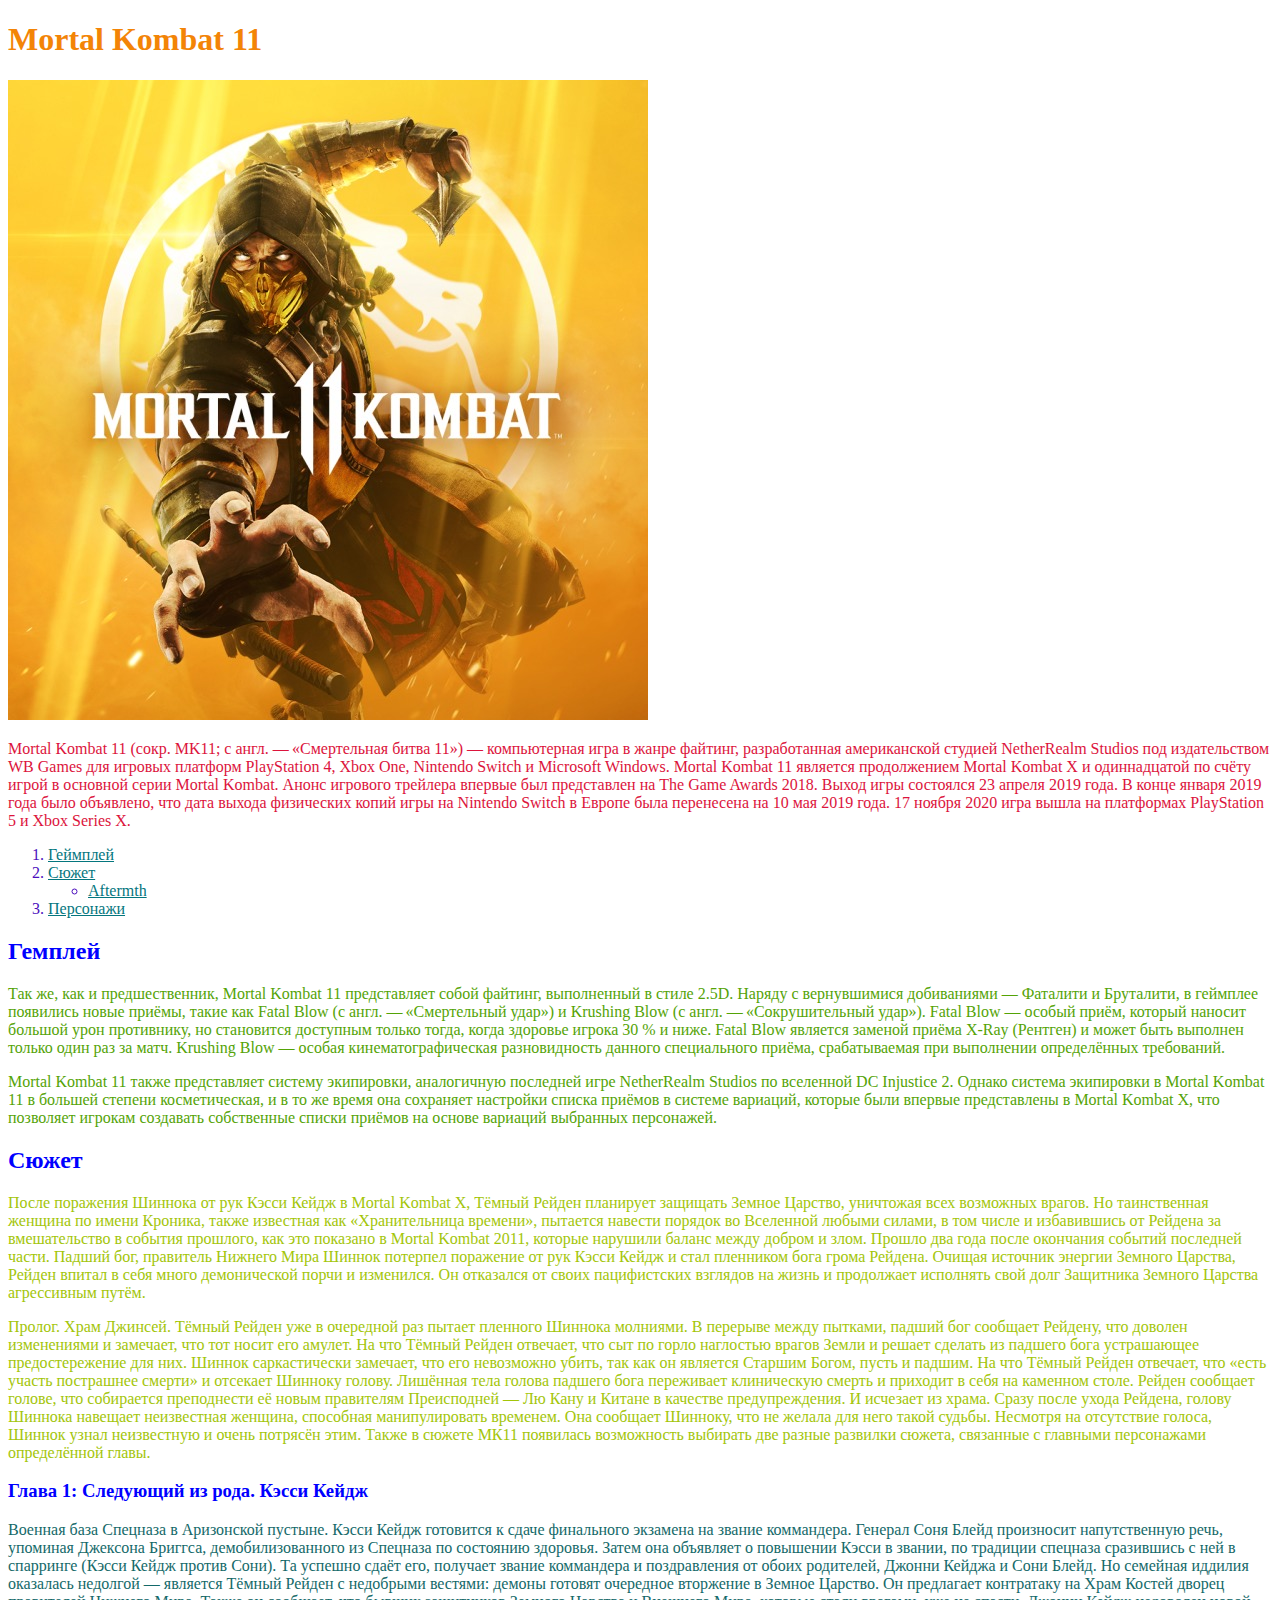
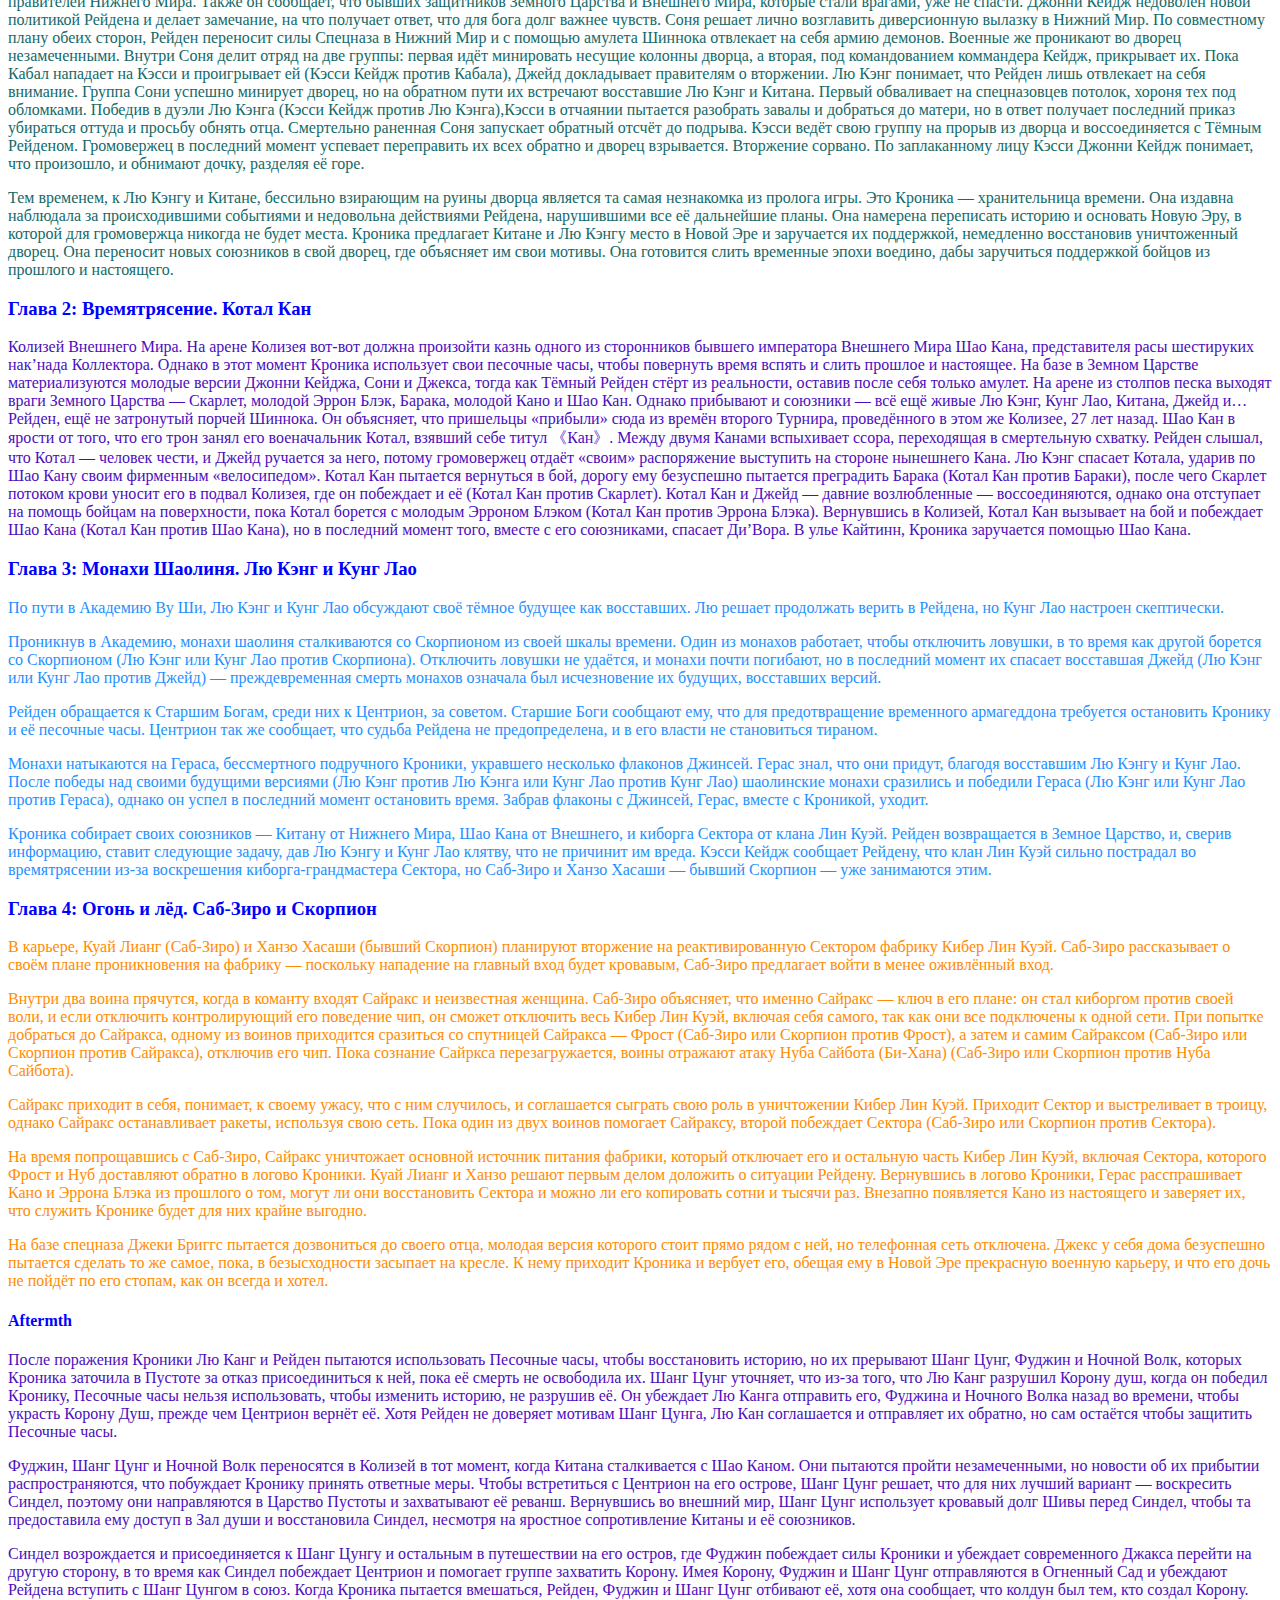
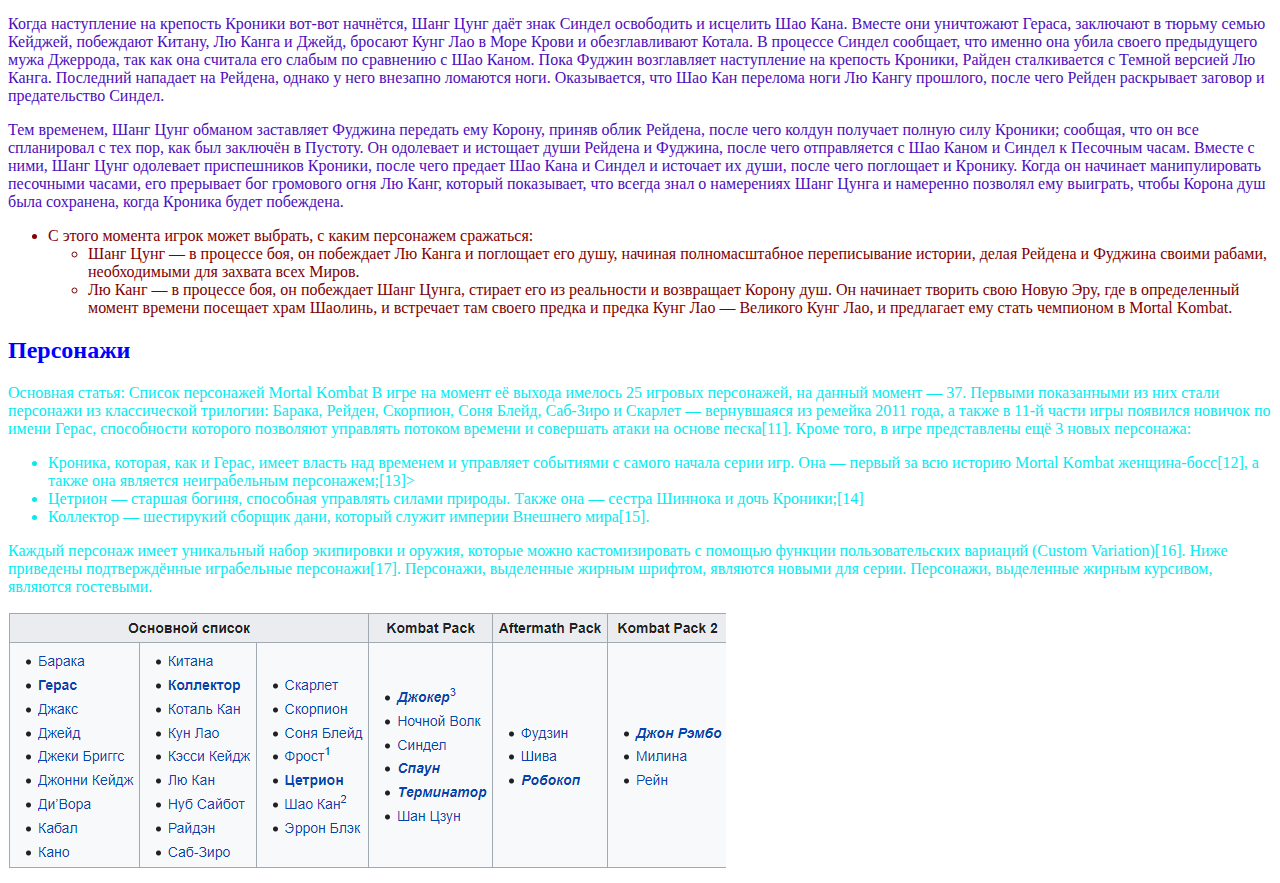
==== lesson_3/index.html @ f6449ec7 "Add files via upload" ====
<!DOCTYPE html>
<html lang="zxx">

<head>
	<meta charset="UTF-8">
	<meta name="viewport" content="width=device-width, initial-scale=1.0">
	<link rel="stylesheet" href="css/style.css">
	<title>lesson 3 </title>
</head>

<body>
	<header>
		<h1>Mortal Kombat 11</h1>
		<div class="vstup" id="p1"></div>
		<img src="img/Mortal_Kombat_11.jpg" alt="Mortal Kombat 11">
		<p>Mortal Kombat 11 (сокр. MK11; с англ. — «Смертельная битва 11») — компьютерная игра в жанре файтинг,
			разработанная американской студией NetherRealm Studios под издательством WB Games для игровых платформ
			PlayStation 4, Xbox One, Nintendo Switch и Microsoft Windows. Mortal Kombat 11 является продолжением Mortal
			Kombat X и одиннадцатой по счёту игрой в основной серии Mortal Kombat. Анонс игрового трейлера впервые был
			представлен на The Game Awards 2018. Выход игры состоялся 23 апреля 2019 года. В конце января 2019 года было
			объявлено, что дата выхода физических копий игры на Nintendo Switch в Европе была перенесена на 10 мая 2019
			года. 17 ноября 2020 игра вышла на платформах PlayStation 5 и Xbox Series X.
		</p>
		</div>
	</header>
	<main>
		<div class="menu">
			<ol>
				<li>
					<a href="#p-1" class="text1"> Геймплей</a>
				</li>
				<li>
					<a href="#p-2" class="text2"> Сюжет</a>
				</li>
				<ul>
					<li>
						<a href="#p-3" class="text3"> Aftermth</a>
					</li>
				</ul>
				<li>
					<a href="#p-4" class="text4"> Персонажи</a>
				</li>
			</ol>
		</div>
		<h2>Гемплей</h2>
		<div class="text1" id="p-1">
			<p>Так же, как и предшественник, Mortal Kombat 11 представляет собой файтинг, выполненный в стиле 2.5D. Наряду
				с
				вернувшимися добиваниями — Фаталити и Бруталити, в геймплее появились новые приёмы, такие как Fatal Blow (с
				англ. — «Смертельный удар») и Krushing Blow (с англ. — «Сокрушительный удар»). Fatal Blow — особый приём,
				который наносит большой урон противнику, но становится доступным только тогда, когда здоровье игрока 30 % и
				ниже. Fatal Blow является заменой приёма X-Ray (Рентген) и может быть выполнен только один раз за матч.
				Krushing Blow — особая кинематографическая разновидность данного специального приёма, срабатываемая при
				выполнении определённых требований.
			<p>
				Mortal Kombat 11 также представляет систему экипировки, аналогичную последней игре NetherRealm Studios по
				вселенной DC Injustice 2. Однако система экипировки в Mortal Kombat 11 в большей степени косметическая, и
				в
				то
				же время она сохраняет настройки списка приёмов в системе вариаций, которые были впервые представлены в
				Mortal
				Kombat X, что позволяет игрокам создавать собственные списки приёмов на основе вариаций выбранных
				персонажей.
			</p>
		</div>
		<h2>Сюжет</h2>
		<div class="text2" id="p-2">
			<p>После поражения Шиннока от рук Кэсси Кейдж в Mortal Kombat X, Тёмный Рейден планирует защищать Земное
				Царство,
				уничтожая всех возможных врагов. Но таинственная женщина по имени Кроника, также известная как
				«Хранительница
				времени», пытается навести порядок во Вселенной любыми силами, в том числе и избавившись от Рейдена за
				вмешательство в события прошлого, как это показано в Mortal Kombat 2011, которые нарушили баланс между
				добром и
				злом.
				Прошло два года после окончания событий последней части. Падший бог, правитель Нижнего Мира Шиннок потерпел
				поражение от рук Кэсси Кейдж и стал пленником бога грома Рейдена. Очищая источник энергии Земного Царства,
				Рейден
				впитал в себя много демонической порчи и изменился. Он отказался от своих пацифистских взглядов на жизнь и
				продолжает исполнять свой долг Защитника Земного Царства агрессивным путём.
			<p>
				Пролог. Храм Джинсей. Тёмный Рейден уже в очередной раз пытает пленного Шиннока молниями. В перерыве между
				пытками, падший бог сообщает Рейдену, что доволен изменениями и замечает, что тот носит его амулет. На что
				Тёмный
				Рейден отвечает, что сыт по горло наглостью врагов Земли и решает сделать из падшего бога устрашающее
				предостережение для них. Шиннок саркастически замечает, что его невозможно убить, так как он является
				Старшим
				Богом, пусть и падшим. На что Тёмный Рейден отвечает, что «есть участь пострашнее смерти» и отсекает Шинноку
				голову. Лишённая тела голова падшего бога переживает клиническую смерть и приходит в себя на каменном столе.
				Рейден сообщает голове, что собирается преподнести её новым правителям Преисподней — Лю Кану и Китане в
				качестве
				предупреждения. И исчезает из храма. Сразу после ухода Рейдена, голову Шиннока навещает неизвестная женщина,
				способная манипулировать временем. Она сообщает Шинноку, что не желала для него такой судьбы. Несмотря на
				отсутствие голоса, Шиннок узнал неизвестную и очень потрясён этим.
				Также в сюжете МК11 появилась возможность выбирать две разные развилки сюжета, связанные с главными
				персонажами
				определённой главы.
			</p>
		</div>
		<h3>Глава 1: Следующий из рода. Кэсси Кейдж</h3>
		<div class="g1">
			<p>Военная база Спецназа в Аризонской пустыне. Кэсси Кейдж готовится к сдаче финального экзамена на
				звание
				коммандера. Генерал Соня Блейд произносит напутственную речь, упоминая Джексона Бриггса, демобилизованного
				из
				Спецназа по состоянию здоровья. Затем она объявляет о повышении Кэсси в звании, по традиции спецназа
				сразившись
				с
				ней в спарринге (Кэсси Кейдж против Сони). Та успешно сдаёт его, получает звание коммандера и поздравления
				от
				обоих родителей, Джонни Кейджа и Сони Блейд. Но семейная иддилия оказалась недолгой — является Тёмный Рейден
				с
				недобрыми вестями: демоны готовят очередное вторжение в Земное Царство. Он предлагает контратаку на Храм
				Костей
				дворец правителей Нижнего Мира. Также он сообщает, что бывших защитников Земного Царства и Внешнего Мира,
				которые
				стали врагами, уже не спасти. Джонни Кейдж недоволен новой политикой Рейдена и делает замечание, на что
				получает
				ответ, что для бога долг важнее чувств. Соня решает лично возглавить диверсионную вылазку в Нижний Мир. По
				совместному плану обеих сторон, Рейден переносит силы Спецназа в Нижний Мир и с помощью амулета Шиннока
				отвлекает
				на себя армию демонов. Военные же проникают во дворец незамеченными. Внутри Соня делит отряд на две группы:
				первая
				идёт минировать несущие колонны дворца, а вторая, под командованием коммандера Кейдж, прикрывает их. Пока
				Кабал
				нападает на Кэсси и проигрывает ей (Кэсси Кейдж против Кабала), Джейд докладывает правителям о вторжении. Лю
				Кэнг
				понимает, что Рейден лишь отвлекает на себя внимание. Группа Сони успешно минирует дворец, но на обратном
				пути
				их
				встречают восставшие Лю Кэнг и Китана. Первый обваливает на спецназовцев потолок, хороня тех под обломками.
				Победив в дуэли Лю Кэнга (Кэсси Кейдж против Лю Кэнга),Кэсси в отчаянии пытается разобрать завалы и
				добраться
				до
				матери, но в ответ получает последний приказ убираться оттуда и просьбу обнять отца. Смертельно раненная
				Соня
				запускает обратный отсчёт до подрыва. Кэсси ведёт свою группу на прорыв из дворца и воссоединяется с Тёмным
				Рейденом. Громовержец в последний момент успевает переправить их всех обратно и дворец взрывается. Вторжение
				сорвано. По заплаканному лицу Кэсси Джонни Кейдж понимает, что произошло, и обнимают дочку, разделяя её
				горе.
			<p>
				Тем временем, к Лю Кэнгу и Китане, бессильно взирающим на руины дворца является та самая незнакомка из
				пролога
				игры. Это Кроника — хранительница времени. Она издавна наблюдала за происходившими событиями и недовольна
				действиями Рейдена, нарушившими все её дальнейшие планы. Она намерена переписать историю и основать Новую
				Эру,
				в
				которой для громовержца никогда не будет места. Кроника предлагает Китане и Лю Кэнгу место в Новой Эре и
				заручается их поддержкой, немедленно восстановив уничтоженный дворец. Она переносит новых союзников в свой
				дворец,
				где объясняет им свои мотивы. Она готовится слить временные эпохи воедино, дабы заручиться поддержкой бойцов
				из
				прошлого и настоящего.
			</p>
		</div>
		<h3>Глава 2: Времятрясение. Котал Кан</h3>
		<div class="g2">
			<p>Колизей Внешнего Мира. На арене Колизея вот-вот должна произойти казнь одного из сторонников бывшего
				императора
				Внешнего Мира Шао Кана, представителя расы шестируких нак’нада Коллектора. Однако в этот момент Кроника
				использует
				свои песочные часы, чтобы повернуть время вспять и слить прошлое и настоящее. На базе в Земном Царстве
				материализуются молодые версии Джонни Кейджа, Сони и Джекса, тогда как Тёмный Рейден стёрт из реальности,
				оставив
				после себя только амулет. На арене из столпов песка выходят враги Земного Царства — Скарлет, молодой
				Эррон
				Блэк,
				Барака, молодой Кано и Шао Кан. Однако прибывают и союзники — всё ещё живые Лю Кэнг, Кунг Лао, Китана,
				Джейд
				и…
				Рейден, ещё не затронутый порчей Шиннока. Он объясняет, что пришельцы «прибыли» сюда из времён второго
				Турнира,
				проведённого в этом же Колизее, 27 лет назад. Шао Кан в ярости от того, что его трон занял его
				военачальник
				Котал,
				взявший себе титул 《Кан》. Между двумя Канами вспыхивает ссора, переходящая в смертельную схватку. Рейден
				слышал,
				что Котал — человек чести, и Джейд ручается за него, потому громовержец отдаёт «своим» распоряжение
				выступить
				на
				стороне нынешнего Кана. Лю Кэнг спасает Котала, ударив по Шао Кану своим фирменным «велосипедом». Котал
				Кан
				пытается вернуться в бой, дорогу ему безуспешно пытается преградить Барака (Котал Кан против Бараки),
				после
				чего
				Скарлет потоком крови уносит его в подвал Колизея, где он побеждает и её (Котал Кан против Скарлет).
				Котал
				Кан
				и
				Джейд — давние возлюбленные — воссоединяются, однако она отступает на помощь бойцам на поверхности, пока
				Котал
				борется с молодым Эрроном Блэком (Котал Кан против Эррона Блэка). Вернувшись в Колизей, Котал Кан
				вызывает
				на
				бой
				и побеждает Шао Кана (Котал Кан против Шао Кана), но в последний момент того, вместе с его союзниками,
				спасает
				Ди’Вора. В улье Кайтинн, Кроника заручается помощью Шао Кана.
			</p>
		</div>
		<h3>Глава 3: Монахи Шаолиня. Лю Кэнг и Кунг Лао</h3>
		<div class="g3">
			<p>По пути в Академию Ву Ши, Лю Кэнг и Кунг Лао обсуждают своё тёмное будущее как восставших. Лю решает
				продолжать
				верить в Рейдена, но Кунг Лао настроен скептически.
			<p>
				Проникнув в Академию, монахи шаолиня сталкиваются со Скорпионом из своей шкалы времени. Один из монахов
				работает,
				чтобы отключить ловушки, в то время как другой борется со Скорпионом (Лю Кэнг или Кунг Лао против
				Скорпиона).
				Отключить ловушки не удаётся, и монахи почти погибают, но в последний момент их спасает восставшая Джейд
				(Лю
				Кэнг
				или Кунг Лао против Джейд) — преждевременная смерть монахов означала был исчезновение их будущих,
				восставших
				версий.
			<p>
				Рейден обращается к Старшим Богам, среди них к Центрион, за советом. Старшие Боги сообщают ему, что для
				предотвращение временного армагеддона требуется остановить Кронику и её песочные часы. Центрион так же
				сообщает,
				что судьба Рейдена не предопределена, и в его власти не становиться тираном.
			<p>
				Монахи натыкаются на Гераса, бессмертного подручного Кроники, укравшего несколько флаконов Джинсей. Герас
				знал,
				что они придут, благодя восставшим Лю Кэнгу и Кунг Лао. После победы над своими будущими версиями (Лю
				Кэнг
				против
				Лю Кэнга или Кунг Лао против Кунг Лао) шаолинские монахи сразились и победили Гераса (Лю Кэнг или Кунг
				Лао
				против
				Гераса), однако он успел в последний момент остановить время. Забрав флаконы с Джинсей, Герас, вместе с
				Кроникой,
				уходит.
			<p>
				Кроника собирает своих союзников — Китану от Нижнего Мира, Шао Кана от Внешнего, и киборга Сектора от
				клана
				Лин
				Куэй. Рейден возвращается в Земное Царство, и, сверив информацию, ставит следующие задачу, дав Лю Кэнгу и
				Кунг
				Лао
				клятву, что не причинит им вреда. Кэсси Кейдж сообщает Рейдену, что клан Лин Куэй сильно пострадал во
				времятрясении из-за воскрешения киборга-грандмастера Сектора, но Саб-Зиро и Ханзо Хасаши — бывший
				Скорпион —
				уже
				занимаются этим.
			</p>
		</div>
		<h3>Глава 4: Огонь и лёд. Саб-Зиро и Скорпион </h3>
		<div class="g4">
			<p>
				В карьере, Куай Лианг (Саб-Зиро) и Ханзо Хасаши (бывший Скорпион) планируют вторжение на реактивированную
				Сектором
				фабрику Кибер Лин Куэй. Саб-Зиро рассказывает о своём плане проникновения на фабрику — поскольку
				нападение
				на
				главный вход будет кровавым, Саб-Зиро предлагает войти в менее оживлённый вход.
			<p>
				Внутри два воина прячутся, когда в команту входят Сайракс и неизвестная женщина. Саб-Зиро объясняет, что
				именно
				Сайракс — ключ в его плане: он стал киборгом против своей воли, и если отключить контролирующий его
				поведение
				чип,
				он сможет отключить весь Кибер Лин Куэй, включая себя самого, так как они все подключены к одной сети.
				При
				попытке
				добраться до Сайракса, одному из воинов приходится сразиться со спутницей Сайракса — Фрост (Саб-Зиро или
				Скорпион
				против Фрост), а затем и самим Сайраксом (Саб-Зиро или Скорпион против Сайракса), отключив его чип. Пока
				сознание
				Сайркса перезагружается, воины отражают атаку Нуба Сайбота (Би-Хана) (Саб-Зиро или Скорпион против Нуба
				Сайбота).
			<p>
				Сайракс приходит в себя, понимает, к своему ужасу, что с ним случилось, и соглашается сыграть свою роль в
				уничтожении Кибер Лин Куэй. Приходит Сектор и выстреливает в троицу, однако Сайракс останавливает ракеты,
				используя свою сеть. Пока один из двух воинов помогает Сайраксу, второй побеждает Сектора (Саб-Зиро или
				Скорпион
				против Сектора).
			<p>
				На время попрощавшись с Саб-Зиро, Сайракс уничтожает основной источник питания фабрики, который отключает
				его и
				остальную часть Кибер Лин Куэй, включая Сектора, которого Фрост и Нуб доставляют обратно в логово
				Кроники.
				Куай
				Лианг и Ханзо решают первым делом доложить о ситуации Рейдену.
				Вернувшись в логово Кроники, Герас расспрашивает Кано и Эррона Блэка из прошлого о том, могут ли они
				восстановить
				Сектора и можно ли его копировать сотни и тысячи раз. Внезапно появляется Кано из настоящего и заверяет
				их,
				что
				служить Кронике будет для них крайне выгодно.
			<p>
				На базе спецназа Джеки Бриггс пытается дозвониться до своего отца, молодая версия которого стоит прямо
				рядом
				с
				ней, но телефонная сеть отключена. Джекс у себя дома безуспешно пытается сделать то же самое, пока, в
				безысходности засыпает на кресле. К нему приходит Кроника и вербует его, обещая ему в Новой Эре
				прекрасную
				военную
				карьеру, и что его дочь не пойдёт по его стопам, как он всегда и хотел.
			</p>
		</div>
		<h4>Aftermth</h4>
		<div class="text3" id="p-3">
			<p>
				После поражения Кроники Лю Канг и Рейден пытаются использовать Песочные часы, чтобы восстановить историю,
				но
				их
				прерывают Шанг Цунг, Фуджин и Ночной Волк, которых Кроника заточила в Пустоте за отказ присоединиться к
				ней,
				пока
				её смерть не освободила их. Шанг Цунг уточняет, что из-за того, что Лю Канг разрушил Корону душ, когда он
				победил
				Кронику, Песочные часы нельзя использовать, чтобы изменить историю, не разрушив её. Он убеждает Лю Канга
				отправить
				его, Фуджина и Ночного Волка назад во времени, чтобы украсть Корону Душ, прежде чем Центрион вернёт её.
				Хотя
				Рейден не доверяет мотивам Шанг Цунга, Лю Кан соглашается и отправляет их обратно, но сам остаётся чтобы
				защитить
				Песочные часы.
			<p>
				Фуджин, Шанг Цунг и Ночной Волк переносятся в Колизей в тот момент, когда Китана сталкивается с Шао
				Каном.
				Они
				пытаются пройти незамеченными, но новости об их прибытии распространяются, что побуждает Кронику принять
				ответные
				меры. Чтобы встретиться с Центрион на его острове, Шанг Цунг решает, что для них лучший вариант —
				воскресить
				Синдел, поэтому они направляются в Царство Пустоты и захватывают её реванш. Вернувшись во внешний мир,
				Шанг
				Цунг
				использует кровавый долг Шивы перед Синдел, чтобы та предоставила ему доступ в Зал души и восстановила
				Синдел,
				несмотря на яростное сопротивление Китаны и её союзников.
			<p>
				Синдел возрождается и присоединяется к Шанг Цунгу и остальным в путешествии на его остров, где Фуджин
				побеждает
				силы Кроники и убеждает современного Джакса перейти на другую сторону, в то время как Синдел побеждает
				Центрион
				и
				помогает группе захватить Корону. Имея Корону, Фуджин и Шанг Цунг отправляются в Огненный Сад и убеждают
				Рейдена
				вступить с Шанг Цунгом в союз. Когда Кроника пытается вмешаться, Рейден, Фуджин и Шанг Цунг отбивают её,
				хотя
				она
				сообщает, что колдун был тем, кто создал Корону.
			<p>
				Когда наступление на крепость Кроники вот-вот начнётся, Шанг Цунг даёт знак Синдел освободить и исцелить
				Шао
				Кана.
				Вместе они уничтожают Гераса, заключают в тюрьму семью Кейджей, побеждают Китану, Лю Канга и Джейд,
				бросают
				Кунг
				Лао в Море Крови и обезглавливают Котала. В процессе Синдел сообщает, что именно она убила своего
				предыдущего
				мужа
				Джеррода, так как она считала его слабым по сравнению с Шао Каном. Пока Фуджин возглавляет наступление на
				крепость
				Кроники, Райден сталкивается с Темной версией Лю Канга. Последний нападает на Рейдена, однако у него
				внезапно
				ломаются ноги. Оказывается, что Шао Кан перелома ноги Лю Кангу прошлого, после чего Рейден раскрывает
				заговор и
				предательство Синдел.
			<p>
				Тем временем, Шанг Цунг обманом заставляет Фуджина передать ему Корону, приняв облик Рейдена, после
				чего
				колдун
				получает полную силу Кроники; сообщая, что он все спланировал с тех пор, как был заключён в Пустоту.
				Он
				одолевает
				и истощает души Рейдена и Фуджина, после чего отправляется с Шао Каном и Синдел к Песочным часам.
				Вместе
				с
				ними,
				Шанг Цунг одолевает приспешников Кроники, после чего предает Шао Кана и Синдел и источает их души,
				после
				чего
				поглощает и Кронику. Когда он начинает манипулировать песочными часами, его прерывает бог громового
				огня
				Лю
				Канг,
				который показывает, что всегда знал о намерениях Шанг Цунга и намеренно позволял ему выиграть, чтобы
				Корона
				душ
				была сохранена, когда Кроника будет побеждена.
			</p>
			<ul class="list">
				<li>С этого момента игрок может выбрать, с каким персонажем сражаться:
					<ul>
						<li>
							Шанг Цунг — в процессе боя, он побеждает Лю Канга и поглощает его душу, начиная
							полномасштабное
							переписывание
							истории, делая Рейдена и Фуджина своими рабами, необходимыми для захвата всех Миров.
						<li>Лю Канг — в процессе боя, он побеждает Шанг Цунга, стирает его из реальности и возвращает
							Корону
							душ.
							Он
							начинает
							творить свою Новую Эру, где в определенный момент времени посещает храм Шаолинь, и встречает там
							своего
							предка
							и
							предка Кунг Лао — Великого Кунг Лао, и предлагает ему стать чемпионом в Mortal Kombat.
						</li>
					</ul>
			</ul>
		</div>
	</main>
	<footer>
		<h2 class="pers"> Персонажи </h2>
		<div class="text4 pers" id="p-4">
			<P>
				Основная статья: Список персонажей Mortal Kombat
				В игре на момент её выхода имелось 25 игровых персонажей, на данный момент — 37. Первыми показанными из
				них
				стали персонажи из классической трилогии: Барака, Рейден, Скорпион, Соня Блейд, Саб-Зиро и Скарлет —
				вернувшаяся из ремейка 2011 года, а также в 11-й части игры появился новичок по имени Герас, способности
				которого позволяют управлять потоком времени и совершать атаки на основе песка[11]. Кроме того, в игре
				представлены ещё 3 новых персонажа:
			</P>
			<ul>
				<li>Кроника, которая, как и Герас, имеет власть над временем и управляет событиями с самого начала серии
					игр.
					Она —
					первый за всю историю Mortal Kombat женщина-босс[12], а также она является неиграбельным
					персонажем;[13]>
				</li>
				<li>Цетрион — старшая богиня, способная управлять силами природы. Также она — сестра Шиннока и дочь
					Кроники;[14]
				</li>
				<li>Коллектор — шестирукий сборщик дани, который служит империи Внешнего мира[15].
				</li>
			</ul>
			<p>Каждый персонаж имеет уникальный набор экипировки и оружия, которые можно кастомизировать с помощью
				функции
				пользовательских вариаций (Custom Variation)[16].
				Ниже приведены подтверждённые играбельные персонажи[17]. Персонажи, выделенные жирным шрифтом, являются
				новыми
				для серии. Персонажи, выделенные жирным курсивом, являются гостевыми.
			</p>
			<img src="img/tabl.png" alt="character table">
		</div>
	</footer>

</body>

</html>
---- lesson_3/css/style.css ----
/* ----------------- */
/* --RESET STYLES--- */
/* ----------------- */
/*@import url("reset.css");*/
/*
* {
	color: aquamarine;
}*/

h1 {
	color: rgb(243, 132, 6);
}

a {
	color: rgb(4, 118, 126);
} 

h2,
h3,
h4 {
color: blue;
}

.text1 p {
	color: rgb(84, 163, 6);
}

.vstup ~ p {
	color: crimson;
}

.text2 > p  {
	color: rgb(163, 197, 9);
}

.g1 * {
	color: rgb(20, 105, 105);
}

div {
	color: rgb(75, 14, 189);
}
div.g3 {
	color: dodgerblue;
}

.g4  {
	color: darkorange;
}

.text3 .list {
	color: maroon;
}

.text4 + p {
	color: greenyellow;
}

.text4.pers {
	color: rgb(3, 234, 241);
}
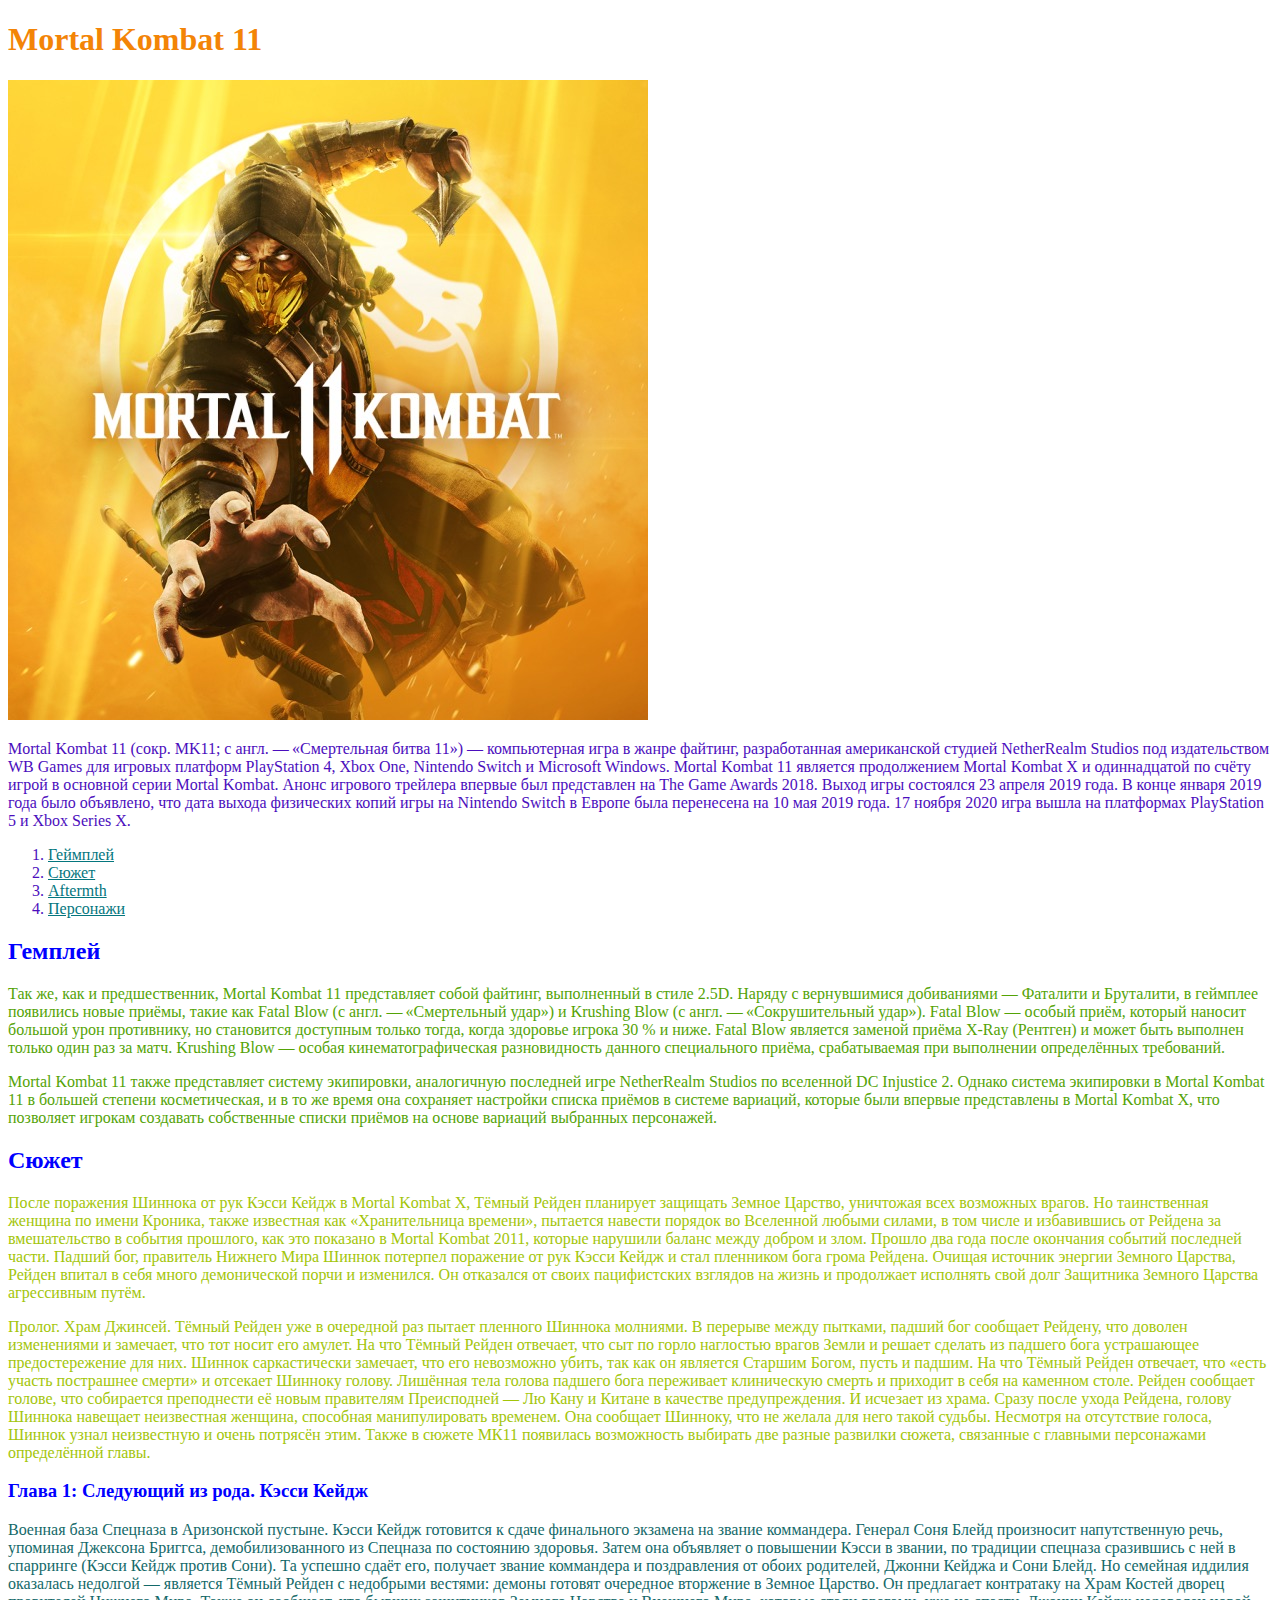
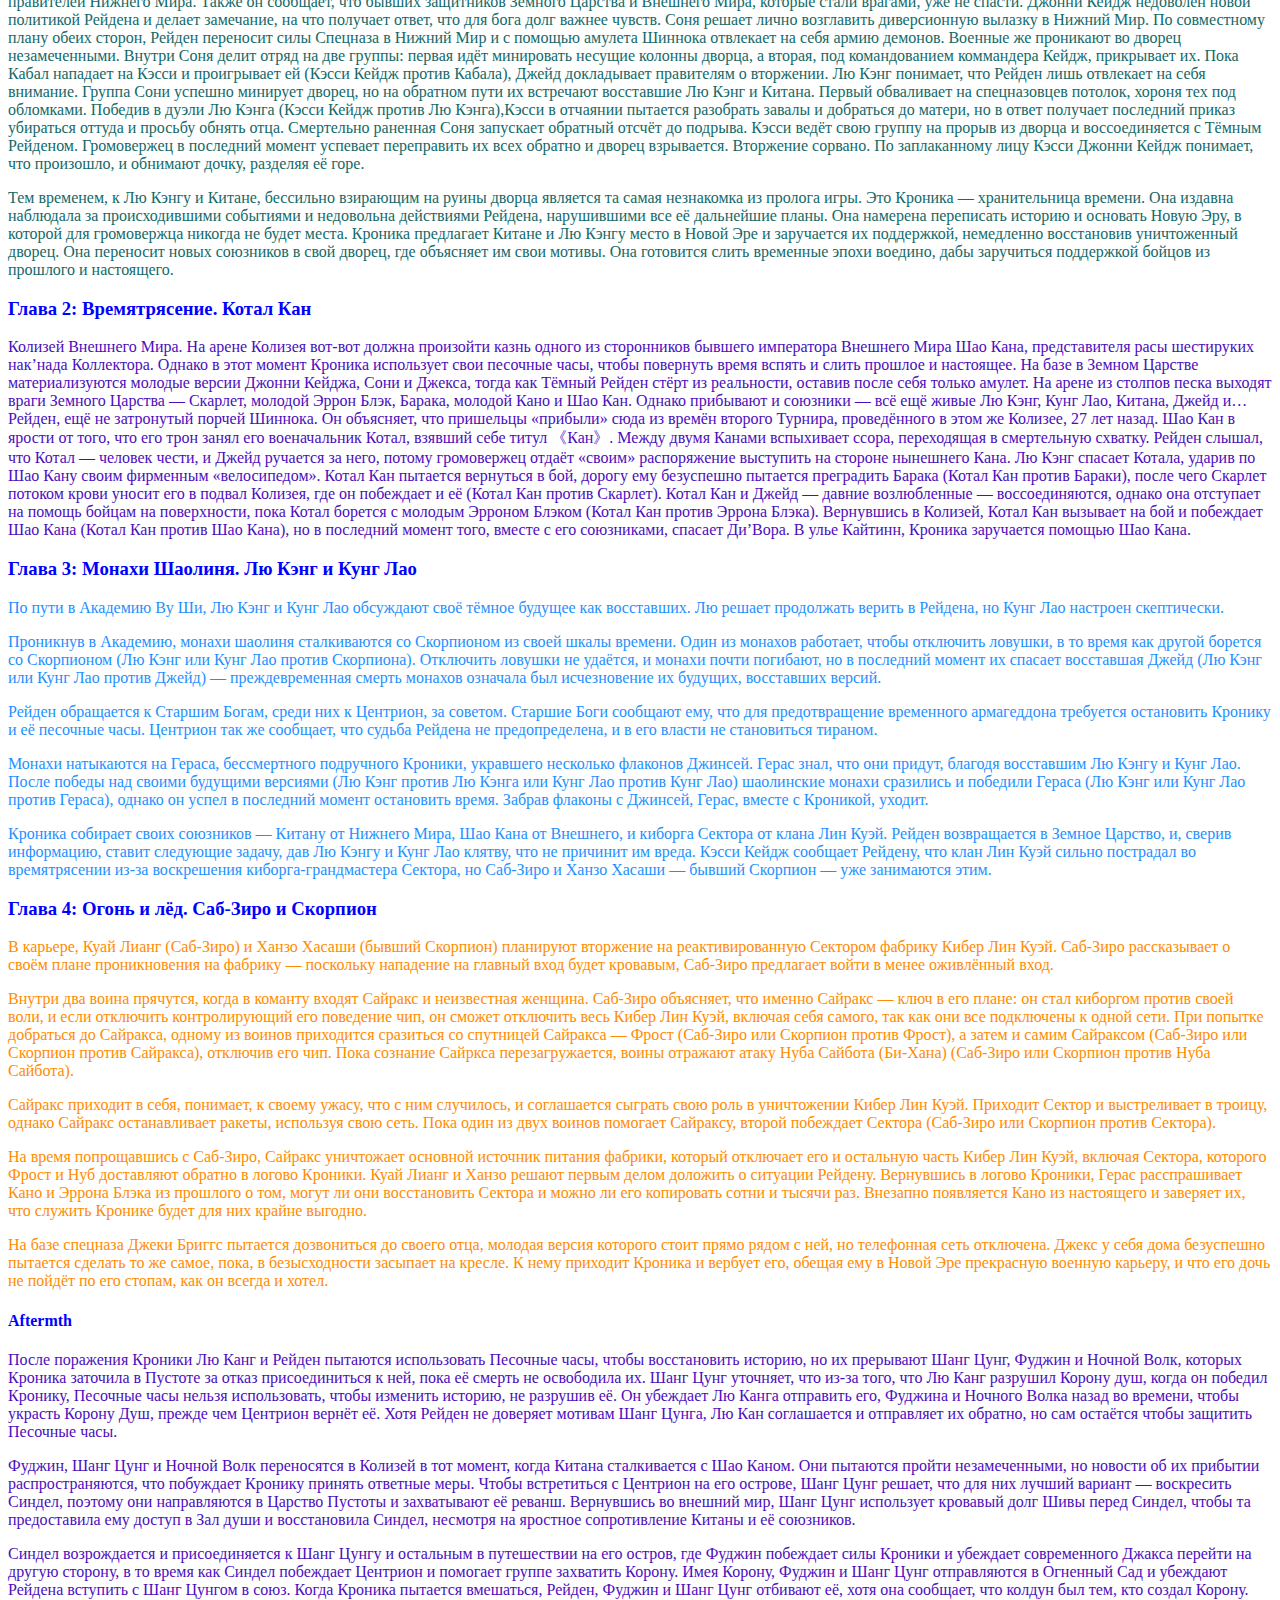
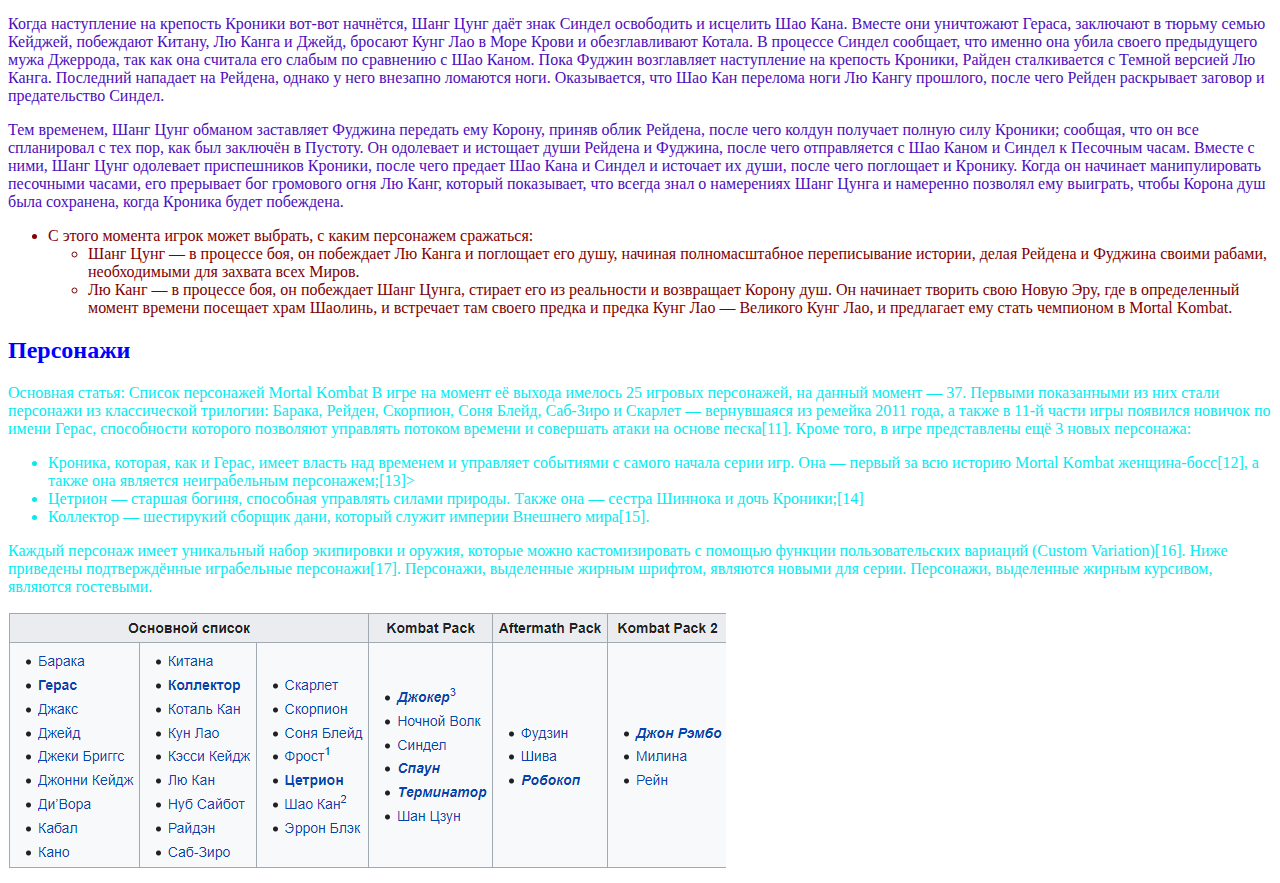
==== commit b3e5dddd: "Update index.html" ====
--- a/lesson_3/index.html
+++ b/lesson_3/index.html
@@ -11,7 +11,7 @@
 <body>
 	<header>
 		<h1>Mortal Kombat 11</h1>
-		<div class="vstup" id="p1"></div>
+		<div class="vstup" id="p1">
 		<img src="img/Mortal_Kombat_11.jpg" alt="Mortal Kombat 11">
 		<p>Mortal Kombat 11 (сокр. MK11; с англ. — «Смертельная битва 11») — компьютерная игра в жанре файтинг,
 			разработанная американской студией NetherRealm Studios под издательством WB Games для игровых платформ
@@ -32,11 +32,9 @@
 				<li>
 					<a href="#p-2" class="text2"> Сюжет</a>
 				</li>
-				<ul>
 					<li>
 						<a href="#p-3" class="text3"> Aftermth</a>
 					</li>
-				</ul>
 				<li>
 					<a href="#p-4" class="text4"> Персонажи</a>
 				</li>
@@ -444,4 +442,4 @@
 
 </body>
 
-</html>+</html>
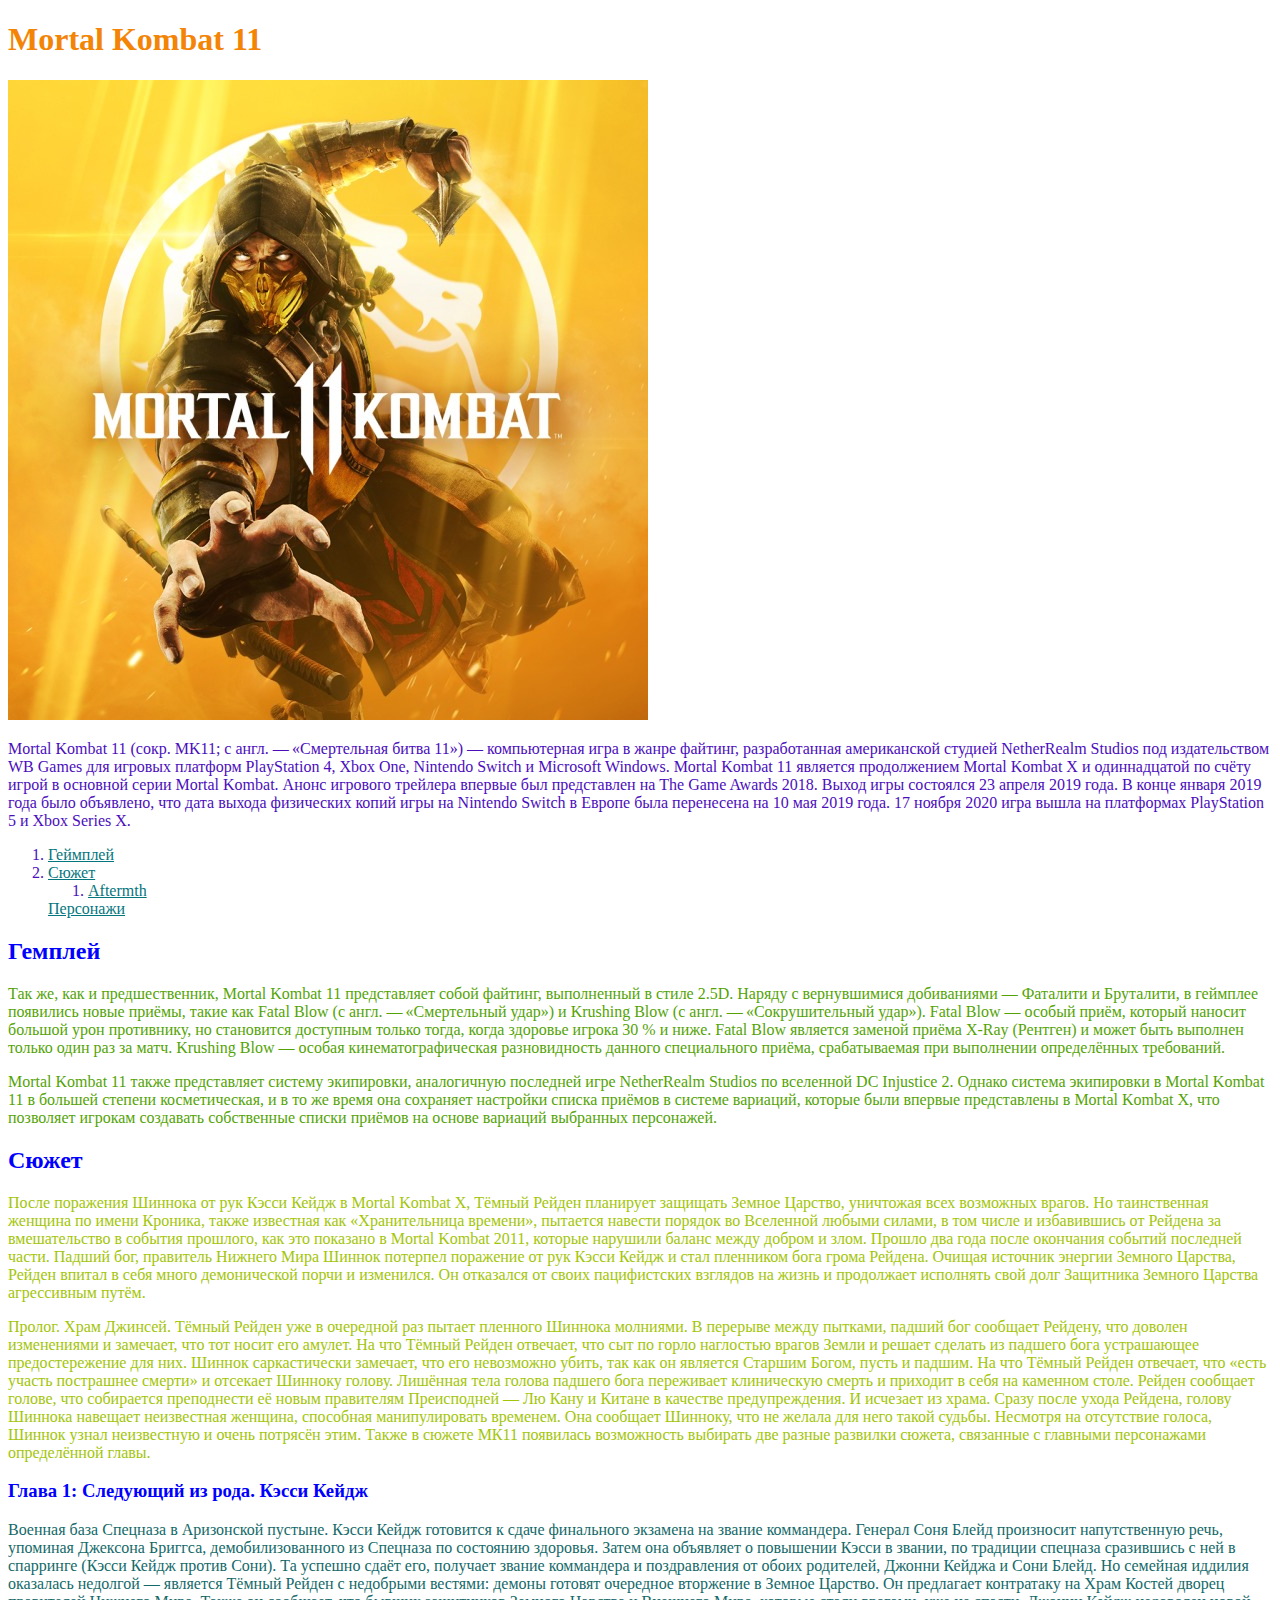
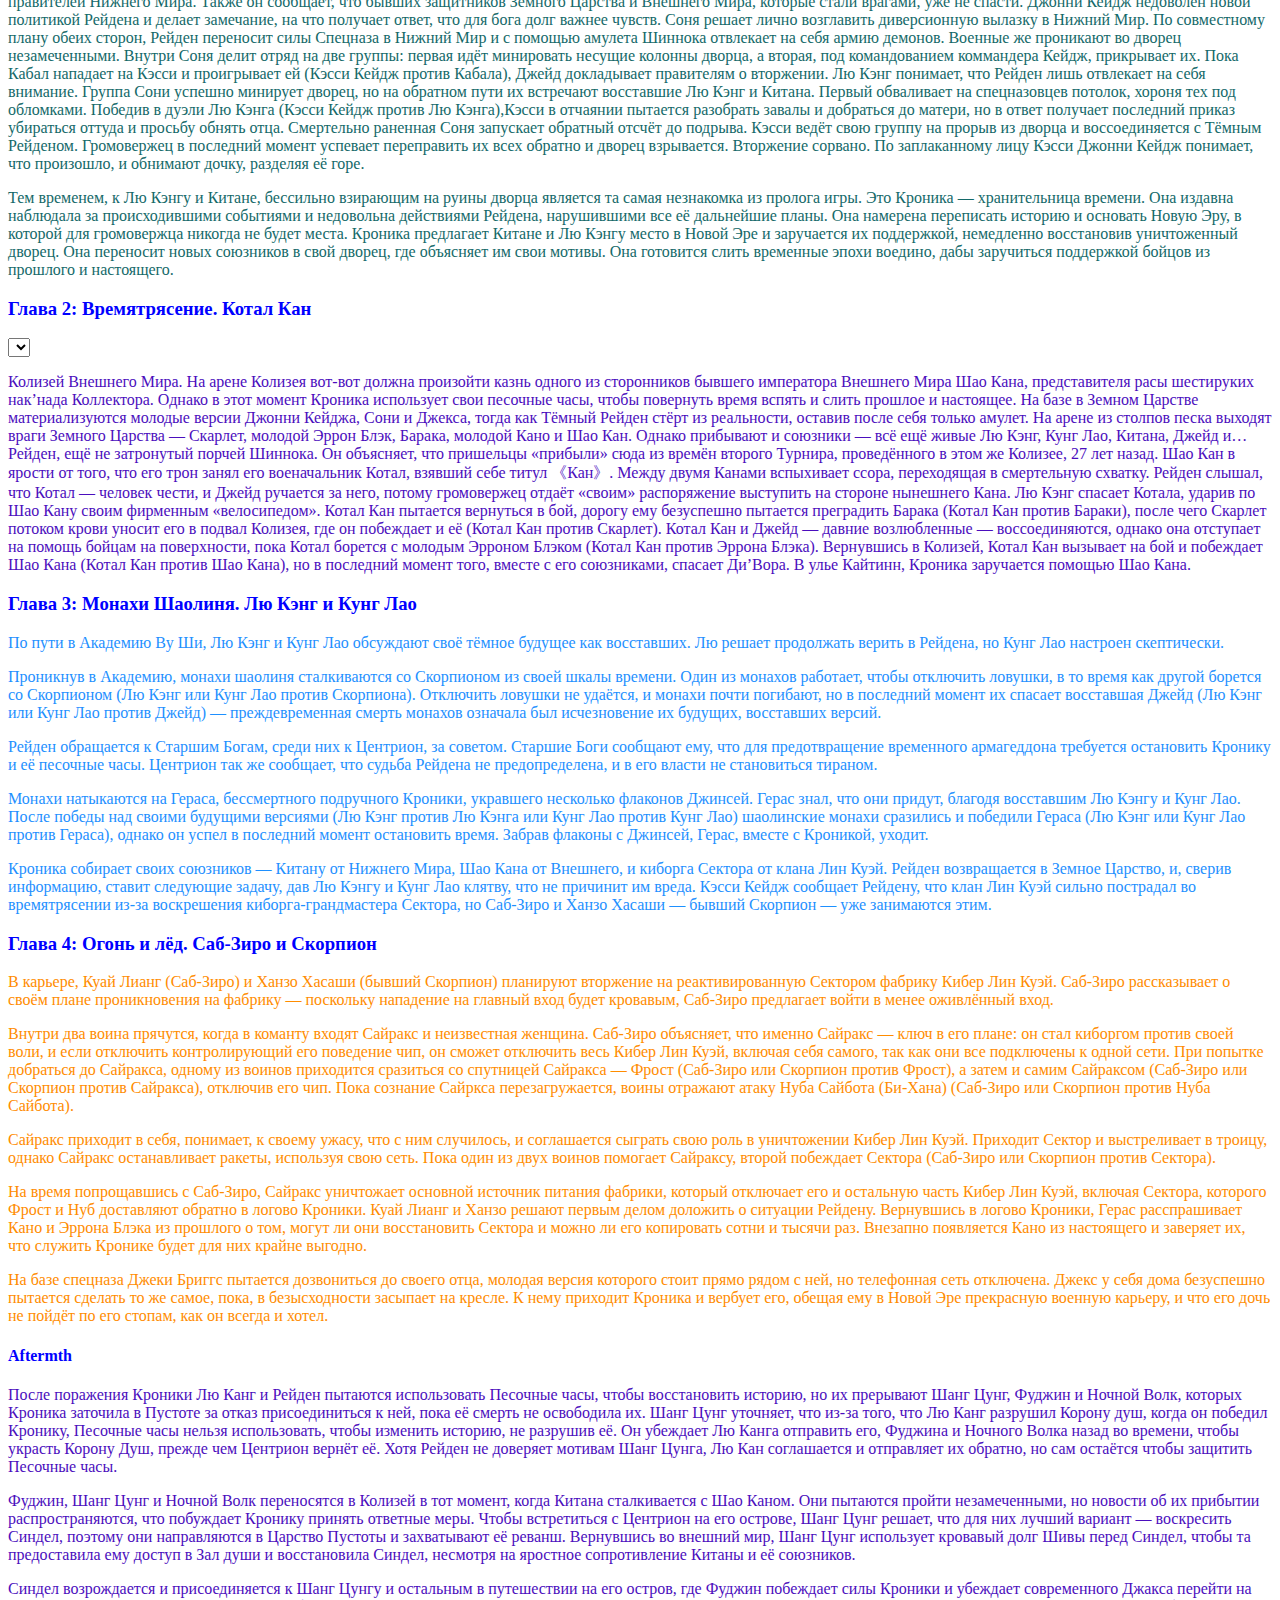
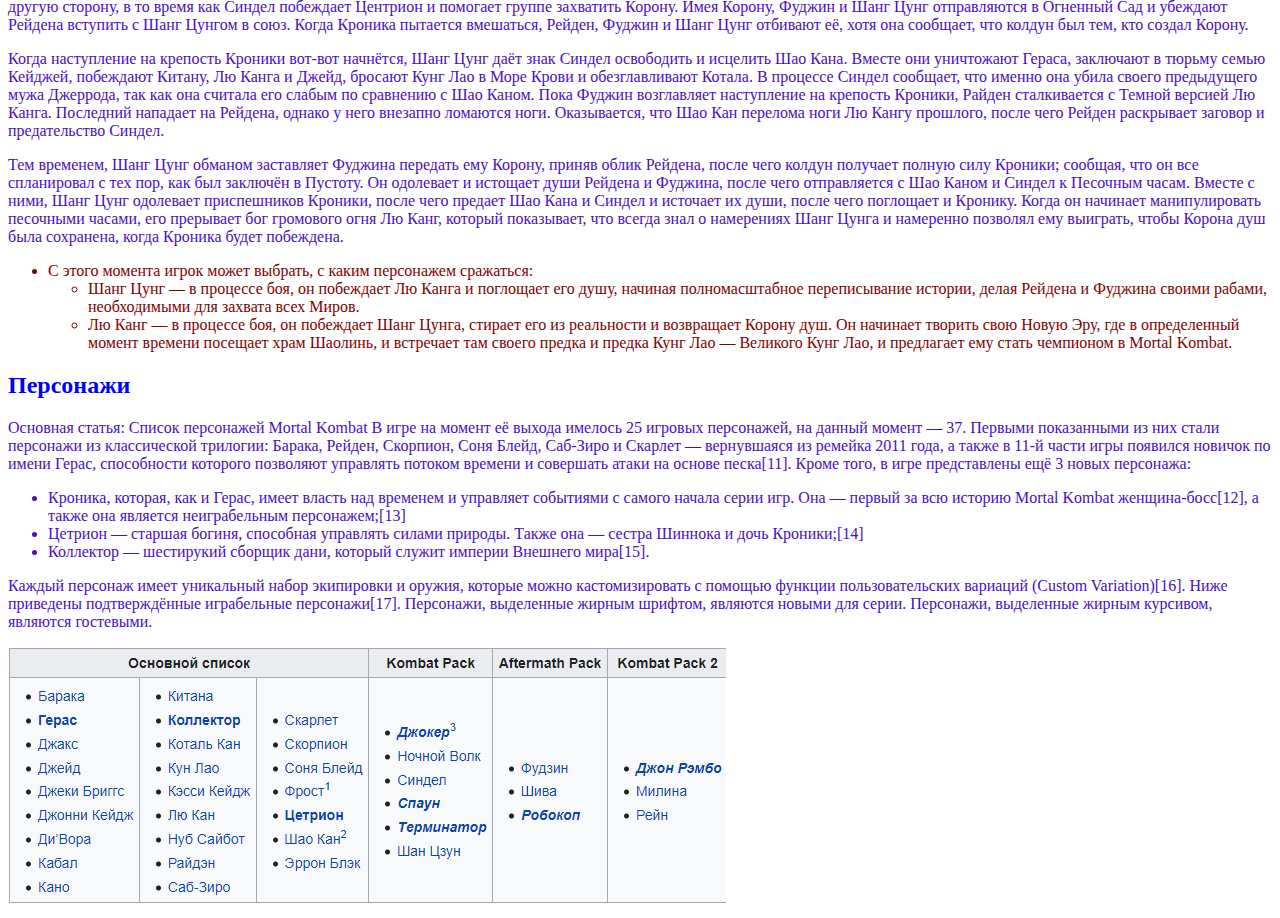
==== commit 5eed0e15: "Update index.html" ====
--- a/lesson_3/index.html
+++ b/lesson_3/index.html
@@ -11,16 +11,16 @@
 <body>
 	<header>
 		<h1>Mortal Kombat 11</h1>
-		<div class="vstup" id="p1">
-		<img src="img/Mortal_Kombat_11.jpg" alt="Mortal Kombat 11">
-		<p>Mortal Kombat 11 (сокр. MK11; с англ. — «Смертельная битва 11») — компьютерная игра в жанре файтинг,
-			разработанная американской студией NetherRealm Studios под издательством WB Games для игровых платформ
-			PlayStation 4, Xbox One, Nintendo Switch и Microsoft Windows. Mortal Kombat 11 является продолжением Mortal
-			Kombat X и одиннадцатой по счёту игрой в основной серии Mortal Kombat. Анонс игрового трейлера впервые был
-			представлен на The Game Awards 2018. Выход игры состоялся 23 апреля 2019 года. В конце января 2019 года было
-			объявлено, что дата выхода физических копий игры на Nintendo Switch в Европе была перенесена на 10 мая 2019
-			года. 17 ноября 2020 игра вышла на платформах PlayStation 5 и Xbox Series X.
-		</p>
+		<div class="text" id="p1">
+			<img src="img/Mortal_Kombat_11.jpg" alt="Mortal Kombat 11">
+			<p>Mortal Kombat 11 (сокр. MK11; с англ. — «Смертельная битва 11») — компьютерная игра в жанре файтинг,
+				разработанная американской студией NetherRealm Studios под издательством WB Games для игровых платформ
+				PlayStation 4, Xbox One, Nintendo Switch и Microsoft Windows. Mortal Kombat 11 является продолжением Mortal
+				Kombat X и одиннадцатой по счёту игрой в основной серии Mortal Kombat. Анонс игрового трейлера впервые был
+				представлен на The Game Awards 2018. Выход игры состоялся 23 апреля 2019 года. В конце января 2019 года было
+				объявлено, что дата выхода физических копий игры на Nintendo Switch в Европе была перенесена на 10 мая 2019
+				года. 17 ноября 2020 игра вышла на платформах PlayStation 5 и Xbox Series X.
+			</p>
 		</div>
 	</header>
 	<main>
@@ -31,17 +31,18 @@
 				</li>
 				<li>
 					<a href="#p-2" class="text2"> Сюжет</a>
-				</li>
-					<li>
-						<a href="#p-3" class="text3"> Aftermth</a>
-					</li>
-				<li>
-					<a href="#p-4" class="text4"> Персонажи</a>
+					<ol>
+						<li>
+							<a href="#p-3" class="text3"> Aftermth</a>
+						</li>
+					</ol>
+				</li>
+				<a href="#p-4" class="text4"> Персонажи</a>
 				</li>
 			</ol>
 		</div>
-		<h2>Гемплей</h2>
-		<div class="text1" id="p-1">
+		<h2 id="p-1">Гемплей</h2>
+		<div class="text1">
 			<p>Так же, как и предшественник, Mortal Kombat 11 представляет собой файтинг, выполненный в стиле 2.5D. Наряду
 				с
 				вернувшимися добиваниями — Фаталити и Бруталити, в геймплее появились новые приёмы, такие как Fatal Blow (с
@@ -61,8 +62,8 @@
 				персонажей.
 			</p>
 		</div>
-		<h2>Сюжет</h2>
-		<div class="text2" id="p-2">
+		<h2 id="p-2">Сюжет</h2>
+		<div class="text2">
 			<p>После поражения Шиннока от рук Кэсси Кейдж в Mortal Kombat X, Тёмный Рейден планирует защищать Земное
 				Царство,
 				уничтожая всех возможных врагов. Но таинственная женщина по имени Кроника, также известная как
@@ -153,6 +154,7 @@
 		</div>
 		<h3>Глава 2: Времятрясение. Котал Кан</h3>
 		<div class="g2">
+			<select class="glava2"></select>
 			<p>Колизей Внешнего Мира. На арене Колизея вот-вот должна произойти казнь одного из сторонников бывшего
 				императора
 				Внешнего Мира Шао Кана, представителя расы шестируких нак’нада Коллектора. Однако в этот момент Кроника
@@ -198,6 +200,7 @@
 		</div>
 		<h3>Глава 3: Монахи Шаолиня. Лю Кэнг и Кунг Лао</h3>
 		<div class="g3">
+			<section class="glava3"></section>
 			<p>По пути в Академию Ву Ши, Лю Кэнг и Кунг Лао обсуждают своё тёмное будущее как восставших. Лю решает
 				продолжать
 				верить в Рейдена, но Кунг Лао настроен скептически.
@@ -297,8 +300,8 @@
 				карьеру, и что его дочь не пойдёт по его стопам, как он всегда и хотел.
 			</p>
 		</div>
-		<h4>Aftermth</h4>
-		<div class="text3" id="p-3">
+		<h4 id="p-3">Aftermth</h4>
+		<div class="text3">
 			<p>
 				После поражения Кроники Лю Канг и Рейден пытаются использовать Песочные часы, чтобы восстановить историю,
 				но
@@ -389,6 +392,7 @@
 							полномасштабное
 							переписывание
 							истории, делая Рейдена и Фуджина своими рабами, необходимыми для захвата всех Миров.
+						</li>
 						<li>Лю Канг — в процессе боя, он побеждает Шанг Цунга, стирает его из реальности и возвращает
 							Корону
 							душ.
@@ -401,12 +405,13 @@
 							предка Кунг Лао — Великого Кунг Лао, и предлагает ему стать чемпионом в Mortal Kombat.
 						</li>
 					</ul>
+				</li>
 			</ul>
 		</div>
 	</main>
 	<footer>
-		<h2 class="pers"> Персонажи </h2>
-		<div class="text4 pers" id="p-4">
+		<h2 id="p-4"> Персонажи </h2>
+		<div class="text4">
 			<P>
 				Основная статья: Список персонажей Mortal Kombat
 				В игре на момент её выхода имелось 25 игровых персонажей, на данный момент — 37. Первыми показанными из
@@ -417,11 +422,13 @@
 				представлены ещё 3 новых персонажа:
 			</P>
 			<ul>
-				<li>Кроника, которая, как и Герас, имеет власть над временем и управляет событиями с самого начала серии
+				<li>
+					Кроника, которая, как и Герас, имеет власть над временем и управляет событиями с самого
+					начала серии
 					игр.
 					Она —
 					первый за всю историю Mortal Kombat женщина-босс[12], а также она является неиграбельным
-					персонажем;[13]>
+					персонажем;[13]
 				</li>
 				<li>Цетрион — старшая богиня, способная управлять силами природы. Также она — сестра Шиннока и дочь
 					Кроники;[14]
